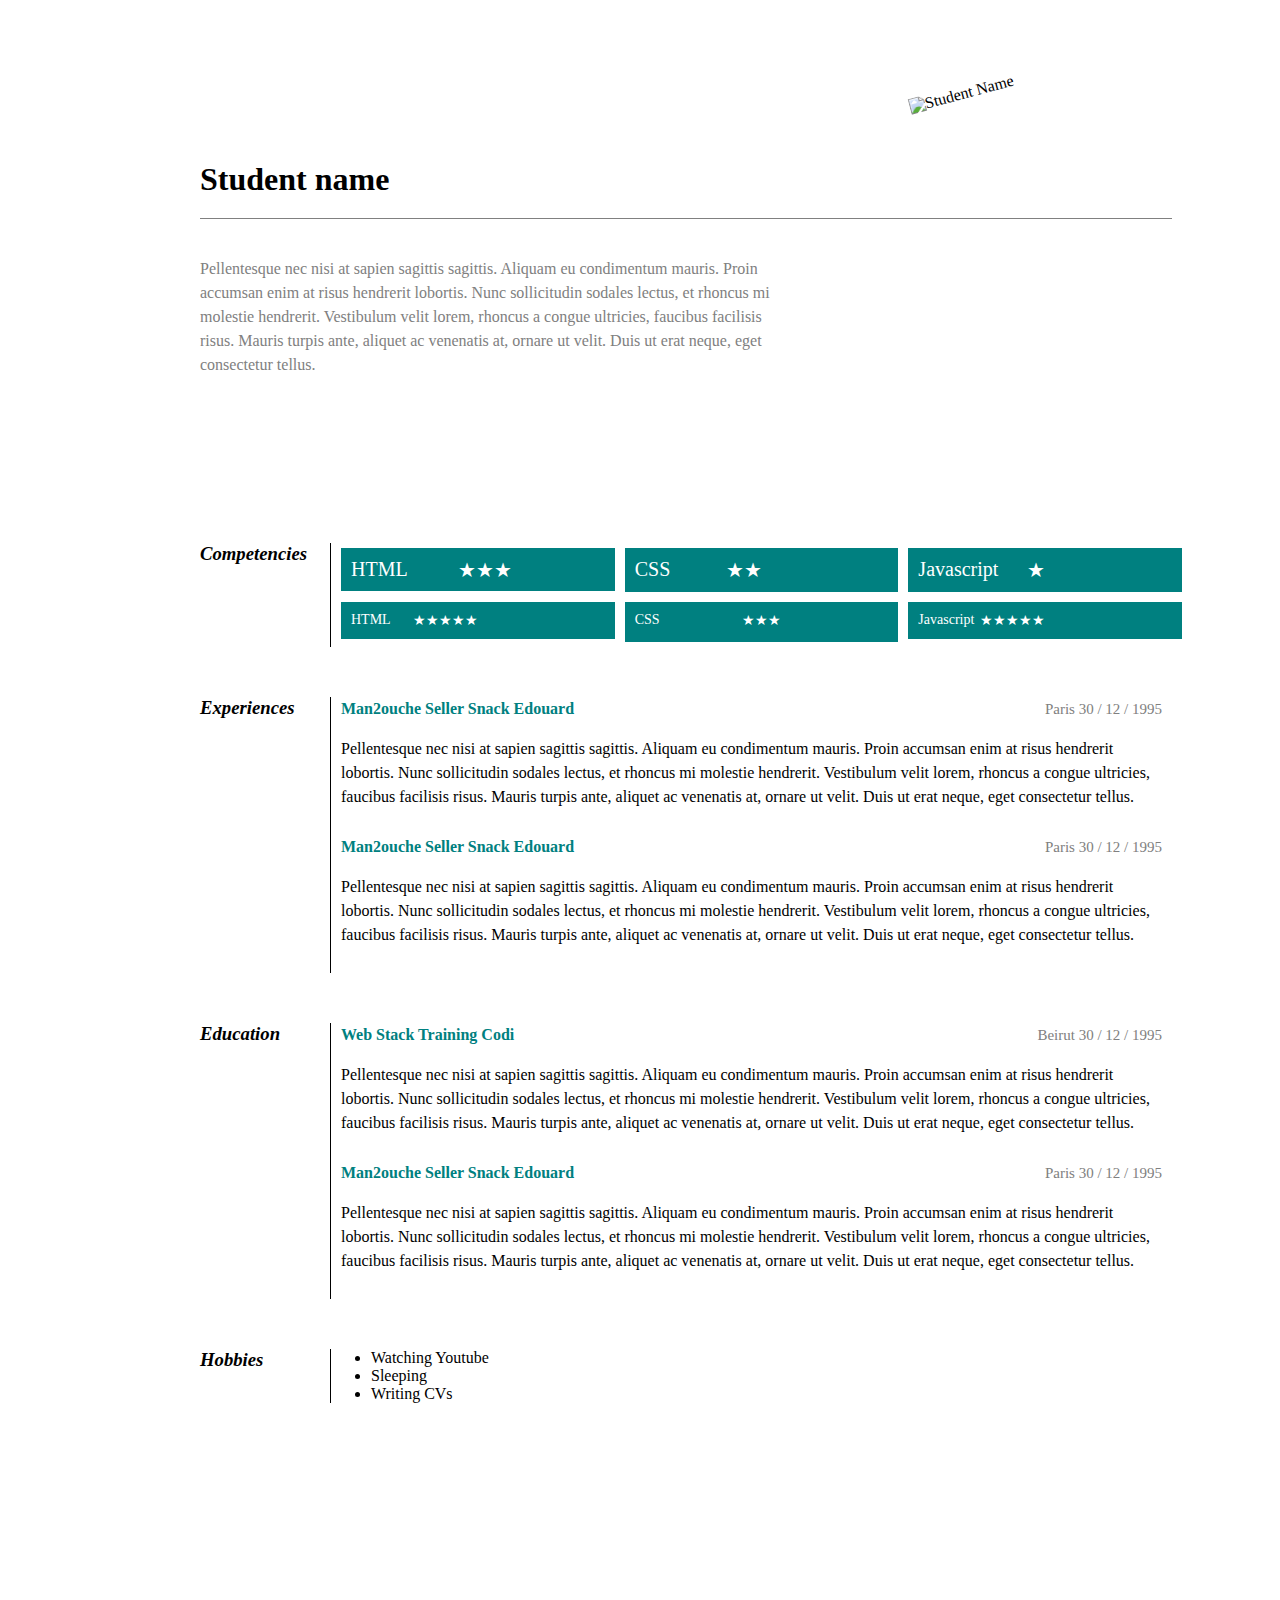
==== public/cvhtml.html @ 8f297650 "finish2" ====
<!DOCTYPE html>
<html lang="en">
  <head>
    <!-- Meta tags -->
    <meta http-equiv="content-type" content="text/html; charset=UTF-8" />
    <meta charset="utf-8" />
    <meta http-equiv="X-UA-Compatible" content="IE=edge,chrome=1" />
    <meta name="viewport" content="width=device-width, initial-scale=1.0" />
    <!-- /Meta tags -->

    <title>JStudent | CV</title>

    <!-- Stylesheets -->
    <link rel="stylesheet" href="normalize.css" />
    <link rel="stylesheet" href="style.css"/>
    <!-- /Stylesheets -->
  </head>
  <body>
    <div id="#wrapper">
      <header>
        <div>
          <hgroup>
            <h1>Student name</h1>
          
          </hgroup>
          <figure>
            <img src="../public/images/90x90.png" alt="Student Name" />
          </figure>
        </div>
      </header>
      <div class="content">
        <section id="about">
          
          <p>
            Pellentesque nec nisi at sapien sagittis sagittis. Aliquam eu
            condimentum mauris. Proin accumsan enim at risus hendrerit lobortis.
            Nunc sollicitudin sodales lectus, et rhoncus mi molestie hendrerit.
            Vestibulum velit lorem, rhoncus a congue ultricies, faucibus
            facilisis risus. Mauris turpis ante, aliquet ac venenatis at, ornare
            ut velit. Duis ut erat neque, eget consectetur tellus.
          </p>
        </section>
        <section id="competencies">
          <h3>Competencies</h3>
          <div class="skills skills-primary">
            <div class="skill" data-skill="5">
              <span>HTML</span>
            </div>
            <div class="skill" data-skill="3">
              <span>CSS</span>
            </div>
            <div class="skill" data-skill="1">
              <span>Javascript</span>
            </div>
          </div>
          <div class="skills skills-secondary">
            <div class="skill" data-skill="9">
              <span>HTML</span>
            </div>
            <div class="skill" data-skill="5">
              <span>CSS</span>
            </div>
            <div class="skill" data-skill="7">
              <span>Javascript</span>
            </div>
          </div>
        </section>
        <section id="experiences">
          <h3>Experiences</h3>
          <div class="experience">
            <h4>
              <span class="experience-type">Man2ouche Seller</span>
              <span class="experience-institution">Snack Edouard</span>
            </h4>
            <div class="experience-details">
              <span class="experience-location">
                Paris
              </span>
              <span class="experience-date">
                <span class="day">30</span>
                <span class="experience-date-separator">/</span>
                <span class="month">12</span>
                <span class="experience-date-separator">/</span>
                <span class="year">1995</span>
              </span>
            </div>
            <p class="experience-description">
              Pellentesque nec nisi at sapien sagittis sagittis. Aliquam eu
              condimentum mauris. Proin accumsan enim at risus hendrerit
              lobortis. Nunc sollicitudin sodales lectus, et rhoncus mi molestie
              hendrerit. Vestibulum velit lorem, rhoncus a congue ultricies,
              faucibus facilisis risus. Mauris turpis ante, aliquet ac venenatis
              at, ornare ut velit. Duis ut erat neque, eget consectetur tellus.
            </p>
          </div>
          <div class="experience">
            <h4>
              <span class="experience-type">Man2ouche Seller</span>
              <span class="experience-institution">Snack Edouard</span>
            </h4>
            <div class="experience-details">
              <span class="experience-location">
                Paris
              </span>
              <span class="experience-date">
                <span class="day">30</span>
                <span class="experience-date-separator">/</span>
                <span class="month">12</span>
                <span class="experience-date-separator">/</span>
                <span class="year">1995</span>
              </span>
            </div>
            <p class="experience-description">
              Pellentesque nec nisi at sapien sagittis sagittis. Aliquam eu
              condimentum mauris. Proin accumsan enim at risus hendrerit
              lobortis. Nunc sollicitudin sodales lectus, et rhoncus mi molestie
              hendrerit. Vestibulum velit lorem, rhoncus a congue ultricies,
              faucibus facilisis risus. Mauris turpis ante, aliquet ac venenatis
              at, ornare ut velit. Duis ut erat neque, eget consectetur tellus.
            </p>
          </div>
        </section>
        <section id="education">
          <h3>Education</h3>
          <div class="experience">
            <h4>
              <span class="experience-type">Web Stack Training</span>
              <span class="experience-institution">Codi</span>
            </h4>
            <div class="experience-details">
              <span class="experience-location">
                Beirut
              </span>
              <span class="experience-date">
                <span class="day">30</span>
                <span class="experience-date-separator">/</span>
                <span class="month">12</span>
                <span class="experience-date-separator">/</span>
                <span class="year">1995</span>
              </span>
            </div>
            <p class="experience-description">
              Pellentesque nec nisi at sapien sagittis sagittis. Aliquam eu
              condimentum mauris. Proin accumsan enim at risus hendrerit
              lobortis. Nunc sollicitudin sodales lectus, et rhoncus mi molestie
              hendrerit. Vestibulum velit lorem, rhoncus a congue ultricies,
              faucibus facilisis risus. Mauris turpis ante, aliquet ac venenatis
              at, ornare ut velit. Duis ut erat neque, eget consectetur tellus.
            </p>
          </div>
          <div class="experience">
            <h4>
              <span class="experience-type">Man2ouche Seller</span>
              <span class="experience-institution">Snack Edouard</span>
            </h4>
            <div class="experience-details">
              <span class="experience-location">
                Paris
              </span>
              <span class="experience-date">
                <span class="day">30</span>
                <span class="experience-date-separator">/</span>
                <span class="month">12</span>
                <span class="experience-date-separator">/</span>
                <span class="year">1995</span>
              </span>
            </div>
            <p class="experience-description">
              Pellentesque nec nisi at sapien sagittis sagittis. Aliquam eu
              condimentum mauris. Proin accumsan enim at risus hendrerit
              lobortis. Nunc sollicitudin sodales lectus, et rhoncus mi molestie
              hendrerit. Vestibulum velit lorem, rhoncus a congue ultricies,
              faucibus facilisis risus. Mauris turpis ante, aliquet ac venenatis
              at, ornare ut velit. Duis ut erat neque, eget consectetur tellus.
            </p>
          </div>
        </section>
        <section id="hobbies">
          <h3>Hobbies</h3>
          <ul>
            <li>Watching Youtube</li>
            <li>Sleeping</li>
            <li>Writing CVs</li>
          </ul>
        </section>
        <section id="contact">
          <h3>Contact</h3>
          <div class="contacts">
            <dl class="contact contact-email">
              <dt class="contact-type">Email</dt>
              <dd class="contact-value">
                <a href="mailto:student@codi.tech">student@codi.tech</a>
              </dd>
            </dl>
            <dl class="contact contact-skype">
              <dt class="contact-type">Skype</dt>
              <dd class="contact-value">first-last</dd>
            </dl>
            <dl class="contact contact-phone">
              <dt class="contact-type">Phone/Whatsapp</dt>
              <dd class="contact-value">
                <a href="tel:+96170261482">+9613123123</a>
              </dd>
            </dl>
            <dl class="contact contact-github">
              <dt class="contact-type">Github</dt>
              <dd class="contact-value">
                <a href="https://github.com/User/" target="_blank">ZahraaAed</a>
              </dd>
            </dl>
            <dl class="contact contact-facebook">
              <dt class="contact-type">Facebook</dt>
              <dd class="contact-value">
                <a href="//www.facebook.com/profileName" target="_blank"
                  >Profile Name</a
                >
              </dd>
            </dl>
          </div>
        </section>
      </div>
    </div>
  </body>
</html>
---- public/style.css ----
body{
    margin-left: 100px;
    margin-top: 70px;
}
body{
    padding: 50px 100px;

}

h2{
    display: none;
}
#about h3{
    display: none;
}

hgroup h1{
    padding: 20px 0px;
    border-bottom:1px solid gray ;
}
figure img{
    position: absolute;
    top: 70px;
    right: 150px;
    transform: rotate(-15deg);
    width: 200px;
    height: 200px;

}
#about{
    font-size: 16px;
    font-weight: 400;
    color: gray;
    width: 60%;
    line-height: 1.5;
    margin-bottom: 150px;
}
.skills{
    display: flex;
     justify-content: start;
     align-items: baseline;
     gap: 10px;
     margin-left: 10px;
     color: white;
    width: 100%;

}
.skill{
    padding: 10px;
    background-color: #008080;
    margin: 5px 0px;
    width:50%;

}
.skills-primary{
    font-size: 20px;
    font-weight: 500;
}
.skills-secondary{
    font-size: 14px;
    font-weight: 400;

}
.skill[data-skill="5"] span::after{
    content: "\2605 \2605 \2605";
    display: inline-block;
    color: white;
    width:20px;
    height: 20px;

}
.skill[data-skill="3"] span::after{
    content: "\2605 \2605";
    display: inline-block;
    color: white;
    width:auto;
    height: auto;

}
.skill[data-skill="1"] span::after{
    content: "\2605";
    display: inline-block;
    color: white;
    width: auto;
    height: auto;

}
.skill[data-skill="7"] span::after,.skill[data-skill="9"] span::after{
    content: "\2605 \2605 \2605 \2605 \2605";
    display: inline-block;
    color: white;
    width: auto;
    height: auto;

}
.skill span{
    display: flex;
    justify-content: space-between;
    width: 50%;
}
h4{
    margin: 0;
    color: #008080;
}
.experience{
    display: flex;
    justify-content: space-between;
    flex-wrap: wrap;
    align-items: baseline;
    padding: 0px 10px 10px;
    line-height: 1.5;
    margin: 0;
    }

.experience-details{
    font-size: 15px;
    font-weight: 400;
    color: gray;

}
section ul{
    margin: 0;
}

#contact h3, #contact dt,.contact-skype{
    display: none;
}
#contact{
    display: flex;
    justify-content: center;
    margin-top: 20px;
}
.contacts{
    display: flex;
    flex-wrap: wrap;
}
.contact-email a{
    content: url(../images/email.png);
    width: 80px;
    height: 80px;
    display: inline-block;
}
.contact-phone a{
    content: url(../images/phone.png);
    width: 80px;
    height: 80px;
    display: inline-block;
}
.contact-github a{
    content: url(../images/github.png);
    width: 80px;
    height: 80px;
    display: inline-block;
}
.contact-facebook a{
    content: url(../images/facebook.png);
    width: 80px;
    height: 80px;
    display: inline-block;
}
/* /////////////////////////////////////////////////////// */
@media all and (min-width:1100px){
section{
    display: grid;
    grid-template-columns: 1fr 1fr;
    grid-template-columns: auto 1fr;
    margin-bottom: 50px;
}
section h3{
    grid-row: 1/ span 2;
    width: 130px;
    margin: 0;
    border-right: 1px solid black;
    font-style: italic;
}
}
/* ///////////////////////////////////////////// */
@media all and (max-width:1099px){
figure img {
    display: none;
}
#about{
    width: 100%;
}
section h3{
    width: 130px;
    border-bottom: 1px solid black;
    font-style: italic;
}

}
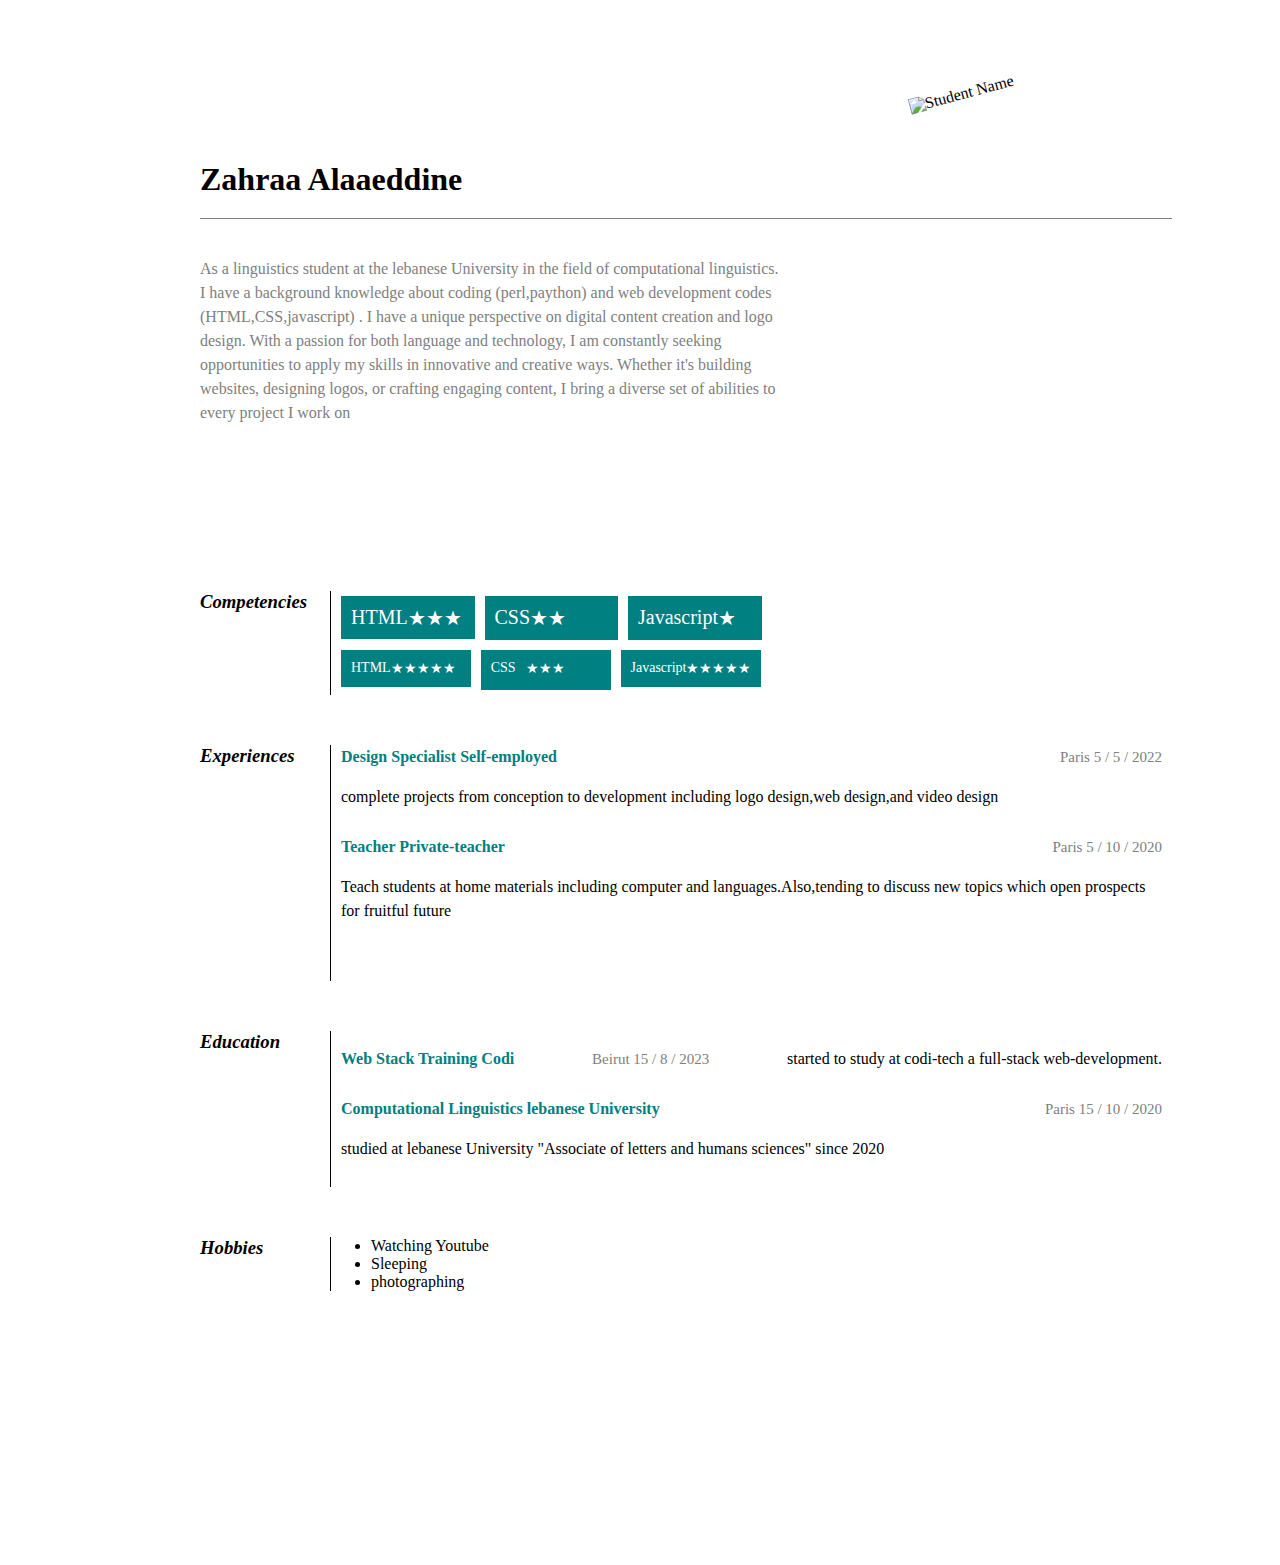
==== commit 9b9baa56: "finishcv1" ====
--- a/public/cvhtml.html
+++ b/public/cvhtml.html
@@ -20,7 +20,7 @@
       <header>
         <div>
           <hgroup>
-            <h1>Student name</h1>
+            <h1>Zahraa Alaaeddine</h1>
           
           </hgroup>
           <figure>
@@ -29,16 +29,12 @@
         </div>
       </header>
       <div class="content">
+        <h2>About</h2>
         <section id="about">
           
           <p>
-            Pellentesque nec nisi at sapien sagittis sagittis. Aliquam eu
-            condimentum mauris. Proin accumsan enim at risus hendrerit lobortis.
-            Nunc sollicitudin sodales lectus, et rhoncus mi molestie hendrerit.
-            Vestibulum velit lorem, rhoncus a congue ultricies, faucibus
-            facilisis risus. Mauris turpis ante, aliquet ac venenatis at, ornare
-            ut velit. Duis ut erat neque, eget consectetur tellus.
-          </p>
+            As a linguistics student at the lebanese University in the field of computational linguistics. I have a background knowledge about coding (perl,paython) and web development codes (HTML,CSS,javascript) .
+            I have a unique perspective on digital content creation and logo design. With a passion for both language and technology, I am constantly seeking opportunities to apply my skills in innovative and creative ways. Whether it's building websites, designing logos, or crafting engaging content, I bring a diverse set of abilities to every project I work on</p>
         </section>
         <section id="competencies">
           <h3>Competencies</h3>
@@ -69,54 +65,44 @@
           <h3>Experiences</h3>
           <div class="experience">
             <h4>
-              <span class="experience-type">Man2ouche Seller</span>
-              <span class="experience-institution">Snack Edouard</span>
+              <span class="experience-type">Design Specialist</span>
+              <span class="experience-institution">Self-employed</span>
             </h4>
             <div class="experience-details">
               <span class="experience-location">
                 Paris
               </span>
               <span class="experience-date">
-                <span class="day">30</span>
-                <span class="experience-date-separator">/</span>
-                <span class="month">12</span>
-                <span class="experience-date-separator">/</span>
-                <span class="year">1995</span>
-              </span>
-            </div>
-            <p class="experience-description">
-              Pellentesque nec nisi at sapien sagittis sagittis. Aliquam eu
-              condimentum mauris. Proin accumsan enim at risus hendrerit
-              lobortis. Nunc sollicitudin sodales lectus, et rhoncus mi molestie
-              hendrerit. Vestibulum velit lorem, rhoncus a congue ultricies,
-              faucibus facilisis risus. Mauris turpis ante, aliquet ac venenatis
-              at, ornare ut velit. Duis ut erat neque, eget consectetur tellus.
-            </p>
-          </div>
-          <div class="experience">
-            <h4>
-              <span class="experience-type">Man2ouche Seller</span>
-              <span class="experience-institution">Snack Edouard</span>
+                <span class="day">5</span>
+                <span class="experience-date-separator">/</span>
+                <span class="month">5</span>
+                <span class="experience-date-separator">/</span>
+                <span class="year">2022</span>
+              </span>
+            </div>
+            <p class="experience-description">
+              complete projects from conception to development including logo design,web design,and video design
+            </p>
+          </div>
+          <div class="experience">
+            <h4>
+              <span class="experience-type">Teacher</span>
+              <span class="experience-institution">Private-teacher</span>
             </h4>
             <div class="experience-details">
               <span class="experience-location">
                 Paris
               </span>
               <span class="experience-date">
-                <span class="day">30</span>
-                <span class="experience-date-separator">/</span>
-                <span class="month">12</span>
-                <span class="experience-date-separator">/</span>
-                <span class="year">1995</span>
-              </span>
-            </div>
-            <p class="experience-description">
-              Pellentesque nec nisi at sapien sagittis sagittis. Aliquam eu
-              condimentum mauris. Proin accumsan enim at risus hendrerit
-              lobortis. Nunc sollicitudin sodales lectus, et rhoncus mi molestie
-              hendrerit. Vestibulum velit lorem, rhoncus a congue ultricies,
-              faucibus facilisis risus. Mauris turpis ante, aliquet ac venenatis
-              at, ornare ut velit. Duis ut erat neque, eget consectetur tellus.
+                <span class="day">5</span>
+                <span class="experience-date-separator">/</span>
+                <span class="month">10</span>
+                <span class="experience-date-separator">/</span>
+                <span class="year">2020</span>
+              </span>
+            </div>
+            <p class="experience-description">
+             Teach students at home materials including computer and languages.Also,tending to discuss new topics which open prospects for fruitful future</p>
             </p>
           </div>
         </section>
@@ -132,46 +118,36 @@
                 Beirut
               </span>
               <span class="experience-date">
-                <span class="day">30</span>
-                <span class="experience-date-separator">/</span>
-                <span class="month">12</span>
-                <span class="experience-date-separator">/</span>
-                <span class="year">1995</span>
-              </span>
-            </div>
-            <p class="experience-description">
-              Pellentesque nec nisi at sapien sagittis sagittis. Aliquam eu
-              condimentum mauris. Proin accumsan enim at risus hendrerit
-              lobortis. Nunc sollicitudin sodales lectus, et rhoncus mi molestie
-              hendrerit. Vestibulum velit lorem, rhoncus a congue ultricies,
-              faucibus facilisis risus. Mauris turpis ante, aliquet ac venenatis
-              at, ornare ut velit. Duis ut erat neque, eget consectetur tellus.
-            </p>
-          </div>
-          <div class="experience">
-            <h4>
-              <span class="experience-type">Man2ouche Seller</span>
-              <span class="experience-institution">Snack Edouard</span>
+                <span class="day">15</span>
+                <span class="experience-date-separator">/</span>
+                <span class="month">8</span>
+                <span class="experience-date-separator">/</span>
+                <span class="year">2023</span>
+              </span>
+            </div>
+            <p class="experience-description">
+            started to study at codi-tech a full-stack web-development.
+            </p>
+          </div>
+          <div class="experience">
+            <h4>
+              <span class="experience-type">Computational Linguistics</span>
+              <span class="experience-institution"> lebanese University</span>
             </h4>
             <div class="experience-details">
               <span class="experience-location">
                 Paris
               </span>
               <span class="experience-date">
-                <span class="day">30</span>
-                <span class="experience-date-separator">/</span>
-                <span class="month">12</span>
-                <span class="experience-date-separator">/</span>
-                <span class="year">1995</span>
-              </span>
-            </div>
-            <p class="experience-description">
-              Pellentesque nec nisi at sapien sagittis sagittis. Aliquam eu
-              condimentum mauris. Proin accumsan enim at risus hendrerit
-              lobortis. Nunc sollicitudin sodales lectus, et rhoncus mi molestie
-              hendrerit. Vestibulum velit lorem, rhoncus a congue ultricies,
-              faucibus facilisis risus. Mauris turpis ante, aliquet ac venenatis
-              at, ornare ut velit. Duis ut erat neque, eget consectetur tellus.
+                <span class="day">15</span>
+                <span class="experience-date-separator">/</span>
+                <span class="month">10</span>
+                <span class="experience-date-separator">/</span>
+                <span class="year">2020</span>
+              </span>
+            </div>
+            <p class="experience-description">
+              studied at lebanese University "Associate of letters and humans sciences" since 2020 
             </p>
           </div>
         </section>
@@ -180,7 +156,7 @@
           <ul>
             <li>Watching Youtube</li>
             <li>Sleeping</li>
-            <li>Writing CVs</li>
+            <li>photographing</li>
           </ul>
         </section>
         <section id="contact">
@@ -189,7 +165,7 @@
             <dl class="contact contact-email">
               <dt class="contact-type">Email</dt>
               <dd class="contact-value">
-                <a href="mailto:student@codi.tech">student@codi.tech</a>
+                <a href="mailto:student@codi.tech">zahraa@codi.tech</a>
               </dd>
             </dl>
             <dl class="contact contact-skype">
@@ -212,7 +188,7 @@
               <dt class="contact-type">Facebook</dt>
               <dd class="contact-value">
                 <a href="//www.facebook.com/profileName" target="_blank"
-                  >Profile Name</a
+                  >zahraa</a
                 >
               </dd>
             </dl>
--- a/public/style.css
+++ b/public/style.css
@@ -43,14 +43,14 @@
      gap: 10px;
      margin-left: 10px;
      color: white;
-    width: 100%;
+    width: 50%;
 
 }
 .skill{
     padding: 10px;
     background-color: #008080;
     margin: 5px 0px;
-    width:50%;
+    width:100%;
 
 }
 .skills-primary{
